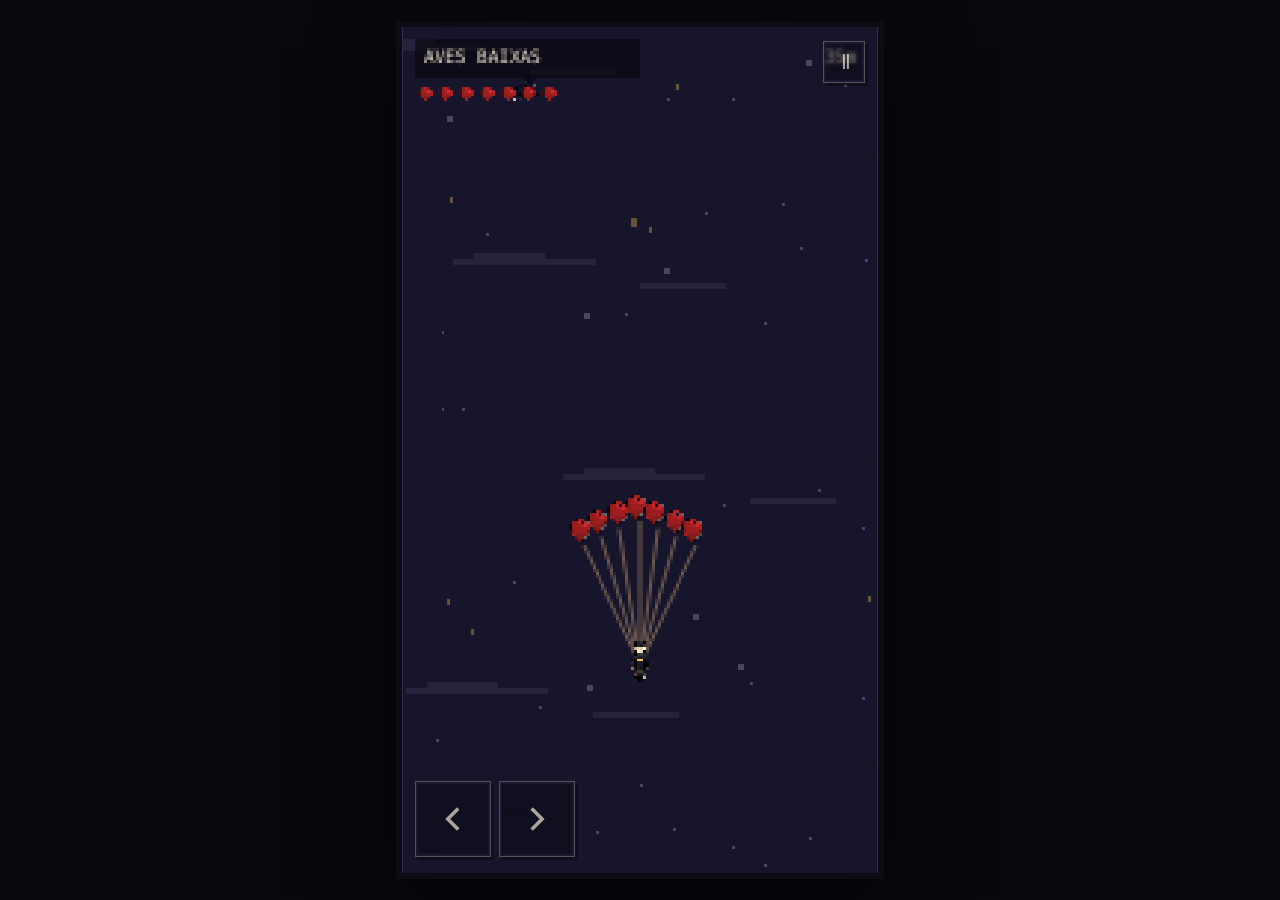
==== game/index.html @ 9ee75482 "feat: publish Sete Baloes v2" ====
<!doctype html>
<html lang="pt-BR">
  <head>
    <meta charset="UTF-8" />
    <meta name="viewport" content="width=device-width, initial-scale=1, viewport-fit=cover, user-scalable=no" />
    <meta name="theme-color" content="#08070d" />
    <meta name="apple-mobile-web-app-capable" content="yes" />
    <meta name="mobile-web-app-capable" content="yes" />
    <link rel="icon" href="data:image/svg+xml,%3Csvg xmlns='http://www.w3.org/2000/svg' viewBox='0 0 16 16'%3E%3Crect width='16' height='16' fill='%2308070d'/%3E%3Cpath d='M7 2h2v4h4v2H9v6H7V8H3V6h4z' fill='%23d6a84b'/%3E%3C/svg%3E" />
    <title>Sete Balões</title>
    <link rel="stylesheet" href="styles.css" />
  </head>
  <body>
    <main class="game-shell" aria-label="Sete Balões — jogo de ascensão">
      <canvas id="game" width="160" height="284" aria-label="Área do jogo"></canvas>

      <section id="intertitle" class="intertitle is-visible" aria-live="polite">
        <div class="intertitle__ornament" aria-hidden="true">†</div>
        <p id="chapter" class="intertitle__chapter">UM JOGO DE ASCENSÃO</p>
        <h1 id="story-title">SETE BALÕES</h1>
        <p id="story-copy">Padre Bento amarrou sete promessas ao corpo. Nenhuma delas sabia o caminho.</p>
        <button id="continue-button" type="button">SUBIR</button>
        <p id="controls-hint" class="intertitle__hint">← → ou os botões na tela</p>
      </section>

      <button id="pause-button" class="pause-button" type="button" aria-label="Pausar jogo">Ⅱ</button>

      <nav class="dpad" aria-label="Controles de movimento">
        <button id="left-button" type="button" aria-label="Mover para esquerda">
          <svg viewBox="0 0 24 24" aria-hidden="true"><path d="M15.5 4 7.5 12l8 8" /></svg>
        </button>
        <button id="right-button" type="button" aria-label="Mover para direita">
          <svg viewBox="0 0 24 24" aria-hidden="true"><path d="m8.5 4 8 8-8 8" /></svg>
        </button>
      </nav>
    </main>

    <script src="game.js"></script>
  </body>
</html>
---- game/styles.css ----
:root {
  color-scheme: dark;
  --ink: #08070d;
  --violet: #40355f;
  --lavender: #9a86ad;
  --bone: #e9dfcb;
  --gold: #d6a84b;
  --crimson: #a62b38;
}

* {
  box-sizing: border-box;
  -webkit-tap-highlight-color: transparent;
}

html,
body {
  width: 100%;
  height: 100%;
  margin: 0;
  overflow: hidden;
  background: var(--ink);
}

body {
  min-height: 100svh;
  display: grid;
  place-items: center;
  font-family: "Courier New", Courier, monospace;
  touch-action: none;
  user-select: none;
}

button {
  font: inherit;
}

.game-shell {
  position: relative;
  height: 100svh;
  width: min(100vw, calc(100svh * 0.56338));
  max-height: 100svh;
  overflow: hidden;
  background: #17152b;
  border-inline: 1px solid rgba(154, 134, 173, 0.22);
  isolation: isolate;
}

#game {
  display: block;
  width: 100%;
  height: 100%;
  image-rendering: pixelated;
  image-rendering: crisp-edges;
}

.intertitle {
  position: absolute;
  inset: 0;
  z-index: 5;
  display: flex;
  flex-direction: column;
  align-items: center;
  justify-content: center;
  padding: max(32px, env(safe-area-inset-top)) 30px max(30px, env(safe-area-inset-bottom));
  text-align: center;
  color: var(--bone);
  background:
    repeating-linear-gradient(0deg, transparent 0 3px, rgba(233, 223, 203, 0.018) 3px 4px),
    radial-gradient(circle at 50% 42%, #221e37 0, #0b0911 70%);
  opacity: 0;
  visibility: hidden;
  transition: opacity 180ms steps(3, end), visibility 180ms;
}

.intertitle::before,
.intertitle::after {
  content: "";
  position: absolute;
  left: 12%;
  right: 12%;
  height: 5px;
  border-top: 1px solid rgba(214, 168, 75, 0.62);
  border-bottom: 1px solid rgba(214, 168, 75, 0.25);
}

.intertitle::before { top: 13%; }
.intertitle::after { bottom: 13%; }

.intertitle.is-visible {
  opacity: 1;
  visibility: visible;
}

.intertitle__ornament {
  color: var(--gold);
  font-size: clamp(24px, 7vw, 38px);
  margin-bottom: 16px;
  text-shadow: 2px 2px 0 #000;
}

.intertitle__chapter {
  margin: 0 0 13px;
  color: var(--lavender);
  font-size: clamp(9px, 2.7vw, 13px);
  font-weight: 700;
  letter-spacing: 0.18em;
}

.intertitle h1 {
  max-width: 100%;
  margin: 0 0 18px;
  color: var(--bone);
  font-size: clamp(25px, 8.4vw, 43px);
  line-height: 0.96;
  letter-spacing: -0.07em;
  text-shadow: 3px 3px 0 #3a1830;
}

.intertitle #story-copy {
  max-width: 310px;
  min-height: 6em;
  margin: 0;
  font-family: Georgia, "Times New Roman", serif;
  font-size: clamp(15px, 4.6vw, 22px);
  line-height: 1.45;
  text-wrap: balance;
}

#continue-button {
  min-width: 132px;
  min-height: 46px;
  margin-top: 25px;
  padding: 10px 20px;
  border: 2px solid var(--gold);
  border-radius: 0;
  color: var(--ink);
  background: var(--gold);
  font-size: 13px;
  font-weight: 900;
  letter-spacing: 0.13em;
  box-shadow: 4px 4px 0 #4a2f27;
  cursor: pointer;
}

#continue-button:active {
  translate: 3px 3px;
  box-shadow: 1px 1px 0 #4a2f27;
}

.intertitle__hint {
  margin: 16px 0 0;
  color: #746984;
  font-size: 10px;
  letter-spacing: 0.08em;
}

.pause-button,
.dpad button {
  position: absolute;
  z-index: 3;
  display: grid;
  place-items: center;
  border: 1px solid rgba(233, 223, 203, 0.46);
  border-radius: 0;
  color: var(--bone);
  background: rgba(8, 7, 13, 0.52);
  box-shadow: inset 0 0 0 2px rgba(64, 53, 95, 0.35), 3px 3px 0 rgba(8, 7, 13, 0.6);
  backdrop-filter: blur(2px);
  cursor: pointer;
}

.pause-button {
  top: max(14px, env(safe-area-inset-top));
  right: 12px;
  width: 42px;
  height: 42px;
  font-size: 20px;
  letter-spacing: -0.2em;
  opacity: 0;
  pointer-events: none;
  transition: opacity 120ms;
}

.game-shell.is-playing .pause-button {
  opacity: 0.72;
  pointer-events: auto;
}

.dpad {
  position: absolute;
  z-index: 3;
  left: max(12px, env(safe-area-inset-left));
  bottom: max(16px, env(safe-area-inset-bottom));
  display: flex;
  gap: 8px;
  opacity: 0;
  pointer-events: none;
  transition: opacity 120ms;
}

.game-shell.is-playing .dpad {
  opacity: 0.72;
  pointer-events: auto;
}

.dpad button {
  position: relative;
  width: clamp(58px, 17vw, 76px);
  height: clamp(58px, 17vw, 76px);
}

.dpad button.is-pressed {
  background: rgba(166, 43, 56, 0.72);
  translate: 2px 2px;
}

.dpad svg {
  width: 45%;
  fill: none;
  stroke: currentColor;
  stroke-width: 3;
  stroke-linecap: square;
  stroke-linejoin: miter;
}

button:focus-visible {
  outline: 3px solid var(--bone);
  outline-offset: 3px;
}

@media (min-width: 700px) {
  .game-shell {
    height: min(94svh, 900px);
    width: min(94vw, calc(min(94svh, 900px) * 0.56338));
    box-shadow: 0 0 0 6px #0d0b13, 0 24px 80px rgba(0, 0, 0, 0.7);
  }
}

@media (prefers-reduced-motion: reduce) {
  .intertitle,
  .pause-button,
  .dpad {
    transition: none;
  }
}
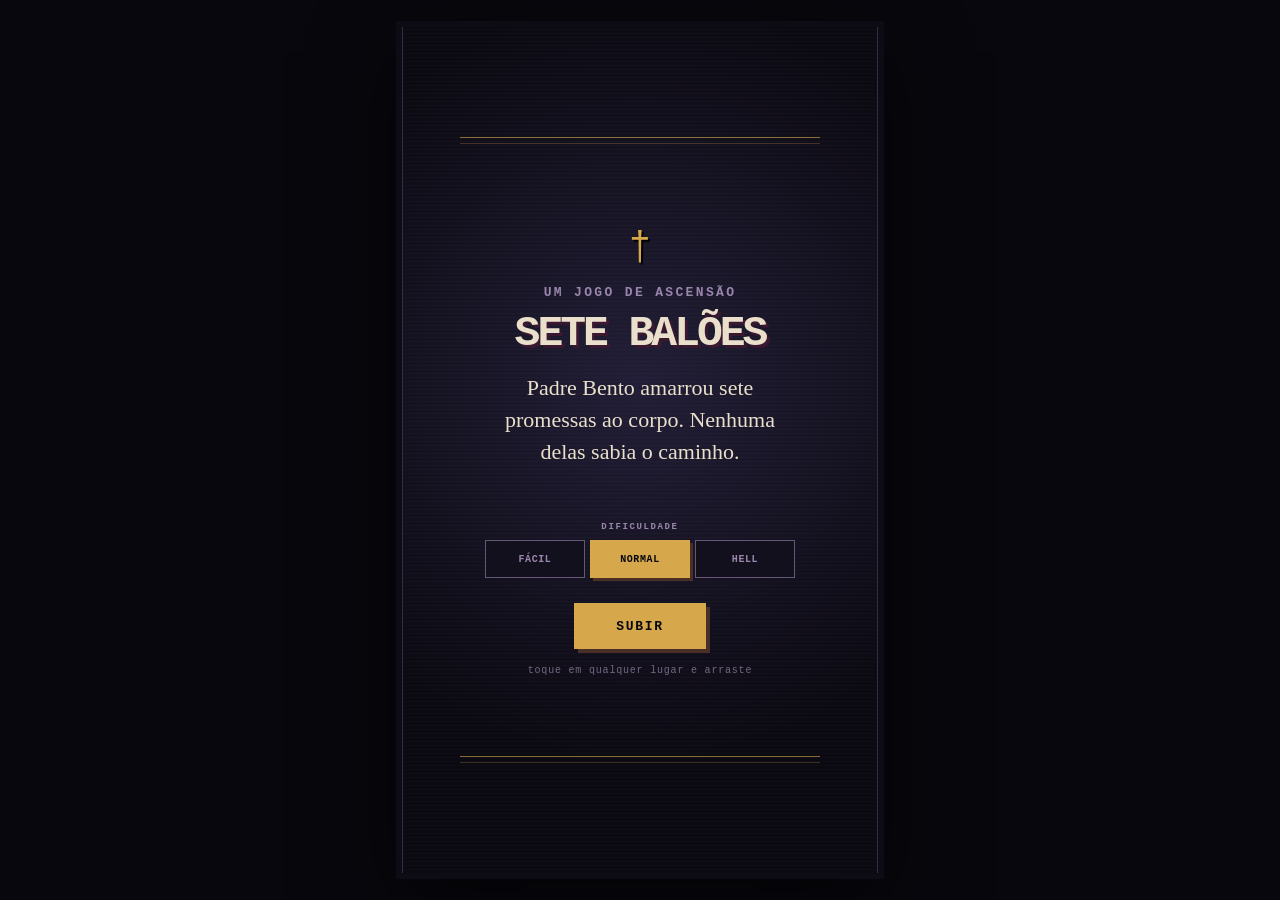
==== commit a1bfde50: "feat: add mobile controls and hell mode" ====
--- a/game/index.html
+++ b/game/index.html
@@ -2,7 +2,8 @@
 <html lang="pt-BR">
   <head>
     <meta charset="UTF-8" />
-    <meta name="viewport" content="width=device-width, initial-scale=1, viewport-fit=cover, user-scalable=no" />
+    <meta name="viewport" content="width=device-width, initial-scale=1, viewport-fit=cover" />
+    <meta name="description" content="Sete Balões: um jogo de ascensão em pixel art para celular." />
     <meta name="theme-color" content="#08070d" />
     <meta name="apple-mobile-web-app-capable" content="yes" />
     <meta name="mobile-web-app-capable" content="yes" />
@@ -19,20 +20,21 @@
         <p id="chapter" class="intertitle__chapter">UM JOGO DE ASCENSÃO</p>
         <h1 id="story-title">SETE BALÕES</h1>
         <p id="story-copy">Padre Bento amarrou sete promessas ao corpo. Nenhuma delas sabia o caminho.</p>
+        <fieldset id="difficulty-selector" class="difficulty-selector">
+          <legend>DIFICULDADE</legend>
+          <div>
+            <button type="button" data-difficulty="easy" aria-pressed="false">FÁCIL</button>
+            <button type="button" data-difficulty="normal" aria-pressed="true">NORMAL</button>
+            <button type="button" data-difficulty="hell" aria-pressed="false">HELL</button>
+          </div>
+        </fieldset>
         <button id="continue-button" type="button">SUBIR</button>
-        <p id="controls-hint" class="intertitle__hint">← → ou os botões na tela</p>
+        <p id="controls-hint" class="intertitle__hint">toque em qualquer lugar e arraste</p>
       </section>
 
       <button id="pause-button" class="pause-button" type="button" aria-label="Pausar jogo">Ⅱ</button>
-
-      <nav class="dpad" aria-label="Controles de movimento">
-        <button id="left-button" type="button" aria-label="Mover para esquerda">
-          <svg viewBox="0 0 24 24" aria-hidden="true"><path d="M15.5 4 7.5 12l8 8" /></svg>
-        </button>
-        <button id="right-button" type="button" aria-label="Mover para direita">
-          <svg viewBox="0 0 24 24" aria-hidden="true"><path d="m8.5 4 8 8-8 8" /></svg>
-        </button>
-      </nav>
+      <button id="monochrome-button" class="mono-button" type="button" aria-label="P&amp;B — ativar modo preto e branco" aria-pressed="false">P&amp;B</button>
+      <div id="touch-stick" class="touch-stick" aria-hidden="true"><i></i></div>
     </main>
 
     <script src="game.js"></script>
--- a/game/styles.css
+++ b/game/styles.css
@@ -44,6 +44,10 @@
   background: #17152b;
   border-inline: 1px solid rgba(154, 134, 173, 0.22);
   isolation: isolate;
+}
+
+.game-shell.is-monochrome {
+  filter: grayscale(1) contrast(1.2) brightness(1.32);
 }
 
 #game {
@@ -127,6 +131,52 @@
   text-wrap: balance;
 }
 
+.difficulty-selector {
+  width: min(100%, 310px);
+  margin: 18px 0 0;
+  padding: 0;
+  border: 0;
+}
+
+.difficulty-selector[hidden] {
+  display: none;
+}
+
+.difficulty-selector legend {
+  width: 100%;
+  margin-bottom: 8px;
+  color: var(--lavender);
+  font-size: 9px;
+  font-weight: 700;
+  letter-spacing: 0.18em;
+}
+
+.difficulty-selector div {
+  display: grid;
+  grid-template-columns: repeat(3, 1fr);
+  gap: 5px;
+}
+
+.difficulty-selector button {
+  min-height: 38px;
+  padding: 7px 3px;
+  border: 1px solid #655876;
+  border-radius: 0;
+  color: #9a86ad;
+  background: #12101d;
+  font-size: 10px;
+  font-weight: 900;
+  letter-spacing: 0.06em;
+  cursor: pointer;
+}
+
+.difficulty-selector button[aria-pressed="true"] {
+  border-color: var(--gold);
+  color: var(--ink);
+  background: var(--gold);
+  box-shadow: 3px 3px 0 #4a2f27;
+}
+
 #continue-button {
   min-width: 132px;
   min-height: 46px;
@@ -156,7 +206,7 @@
 }
 
 .pause-button,
-.dpad button {
+.mono-button {
   position: absolute;
   z-index: 3;
   display: grid;
@@ -182,46 +232,55 @@
   transition: opacity 120ms;
 }
 
+.mono-button {
+  top: max(61px, calc(env(safe-area-inset-top) + 58px));
+  right: 12px;
+  width: 42px;
+  height: 30px;
+  font-size: 9px;
+  font-weight: 900;
+  letter-spacing: 0.05em;
+  opacity: 0.72;
+}
+
+.mono-button[aria-pressed="true"] {
+  color: #08070d;
+  background: #e9dfcb;
+}
+
 .game-shell.is-playing .pause-button {
   opacity: 0.72;
   pointer-events: auto;
 }
 
-.dpad {
+.touch-stick {
   position: absolute;
   z-index: 3;
-  left: max(12px, env(safe-area-inset-left));
-  bottom: max(16px, env(safe-area-inset-bottom));
-  display: flex;
-  gap: 8px;
+  left: 0;
+  top: 0;
+  width: 58px;
+  height: 58px;
+  margin: -29px 0 0 -29px;
+  border: 1px solid rgba(233, 223, 203, 0.35);
+  background: rgba(8, 7, 13, 0.2);
   opacity: 0;
   pointer-events: none;
-  transition: opacity 120ms;
-}
-
-.game-shell.is-playing .dpad {
-  opacity: 0.72;
-  pointer-events: auto;
-}
-
-.dpad button {
-  position: relative;
-  width: clamp(58px, 17vw, 76px);
-  height: clamp(58px, 17vw, 76px);
-}
-
-.dpad button.is-pressed {
-  background: rgba(166, 43, 56, 0.72);
-  translate: 2px 2px;
-}
-
-.dpad svg {
-  width: 45%;
-  fill: none;
-  stroke: currentColor;
-  stroke-width: 3;
-  stroke-linecap: square;
-  stroke-linejoin: miter;
+  transition: opacity 90ms;
+}
+
+.touch-stick.is-visible {
+  opacity: 0.58;
+}
+
+.touch-stick i {
+  position: absolute;
+  left: 18px;
+  top: 18px;
+  width: 20px;
+  height: 20px;
+  border: 1px solid rgba(233, 223, 203, 0.72);
+  background: rgba(154, 134, 173, 0.45);
+  transform: translateX(var(--stick-x, 0));
 }
 
 button:focus-visible {
@@ -240,7 +299,8 @@
 @media (prefers-reduced-motion: reduce) {
   .intertitle,
   .pause-button,
-  .dpad {
+  .mono-button,
+  .touch-stick {
     transition: none;
   }
 }
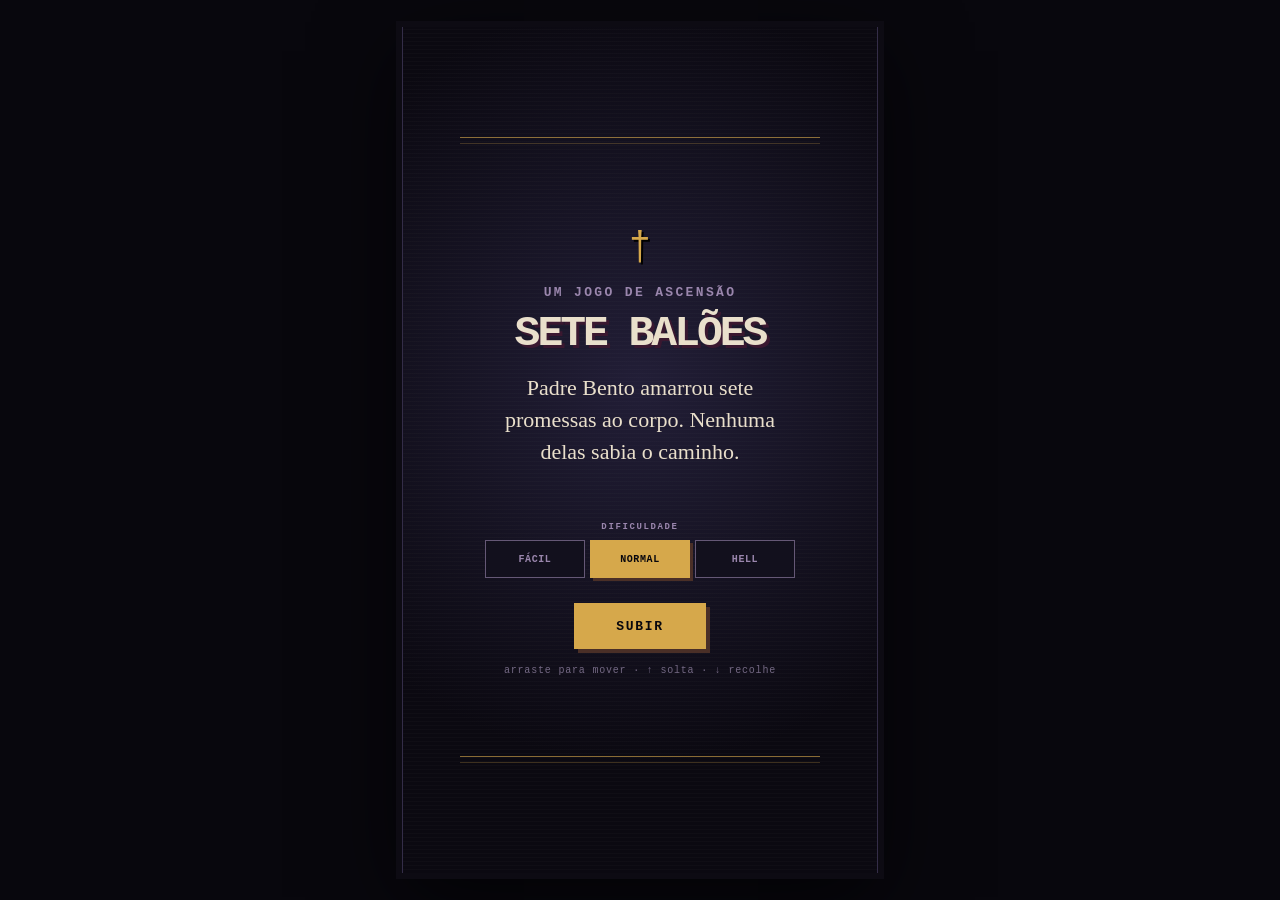
==== commit 192ba00c: "feat: add adjustable balloon rig and soundtrack" ====
--- a/game/index.html
+++ b/game/index.html
@@ -16,20 +16,22 @@
       <canvas id="game" width="160" height="284" aria-label="Área do jogo"></canvas>
 
       <section id="intertitle" class="intertitle is-visible" aria-live="polite">
-        <div class="intertitle__ornament" aria-hidden="true">†</div>
-        <p id="chapter" class="intertitle__chapter">UM JOGO DE ASCENSÃO</p>
-        <h1 id="story-title">SETE BALÕES</h1>
-        <p id="story-copy">Padre Bento amarrou sete promessas ao corpo. Nenhuma delas sabia o caminho.</p>
-        <fieldset id="difficulty-selector" class="difficulty-selector">
-          <legend>DIFICULDADE</legend>
-          <div>
-            <button type="button" data-difficulty="easy" aria-pressed="false">FÁCIL</button>
-            <button type="button" data-difficulty="normal" aria-pressed="true">NORMAL</button>
-            <button type="button" data-difficulty="hell" aria-pressed="false">HELL</button>
-          </div>
-        </fieldset>
-        <button id="continue-button" type="button">SUBIR</button>
-        <p id="controls-hint" class="intertitle__hint">toque em qualquer lugar e arraste</p>
+        <div class="intertitle__panel">
+          <div class="intertitle__ornament" aria-hidden="true">†</div>
+          <p id="chapter" class="intertitle__chapter">UM JOGO DE ASCENSÃO</p>
+          <h1 id="story-title">SETE BALÕES</h1>
+          <p id="story-copy">Padre Bento amarrou sete promessas ao corpo. Nenhuma delas sabia o caminho.</p>
+          <fieldset id="difficulty-selector" class="difficulty-selector">
+            <legend>DIFICULDADE</legend>
+            <div>
+              <button type="button" data-difficulty="easy" aria-pressed="false">FÁCIL</button>
+              <button type="button" data-difficulty="normal" aria-pressed="true">NORMAL</button>
+              <button type="button" data-difficulty="hell" aria-pressed="false">HELL</button>
+            </div>
+          </fieldset>
+          <button id="continue-button" type="button">SUBIR</button>
+          <p id="controls-hint" class="intertitle__hint">arraste para mover · ↑ solta · ↓ recolhe</p>
+        </div>
       </section>
 
       <button id="pause-button" class="pause-button" type="button" aria-label="Pausar jogo">Ⅱ</button>
--- a/game/styles.css
+++ b/game/styles.css
@@ -77,8 +77,42 @@
   transition: opacity 180ms steps(3, end), visibility 180ms;
 }
 
-.intertitle::before,
-.intertitle::after {
+.intertitle__panel {
+  display: flex;
+  width: 100%;
+  flex-direction: column;
+  align-items: center;
+}
+
+.intertitle.is-transition {
+  padding-inline: 18px;
+  background: rgba(8, 7, 13, 0.22);
+}
+
+.intertitle.is-transition .intertitle__panel {
+  max-width: 340px;
+  padding: 25px 20px 22px;
+  border: 1px solid rgba(214, 168, 75, 0.5);
+  background:
+    repeating-linear-gradient(0deg, transparent 0 3px, rgba(233, 223, 203, 0.018) 3px 4px),
+    rgba(11, 9, 17, 0.88);
+  box-shadow: 6px 6px 0 rgba(8, 7, 13, 0.55);
+}
+
+.intertitle.is-transition .intertitle__ornament {
+  margin-bottom: 10px;
+}
+
+.intertitle.is-transition #story-copy {
+  min-height: 0;
+}
+
+.intertitle.is-transition #continue-button {
+  margin-top: 20px;
+}
+
+.intertitle:not(.is-transition)::before,
+.intertitle:not(.is-transition)::after {
   content: "";
   position: absolute;
   left: 12%;
@@ -88,8 +122,8 @@
   border-bottom: 1px solid rgba(214, 168, 75, 0.25);
 }
 
-.intertitle::before { top: 13%; }
-.intertitle::after { bottom: 13%; }
+.intertitle:not(.is-transition)::before { top: 13%; }
+.intertitle:not(.is-transition)::after { bottom: 13%; }
 
 .intertitle.is-visible {
   opacity: 1;
@@ -280,7 +314,7 @@
   height: 20px;
   border: 1px solid rgba(233, 223, 203, 0.72);
   background: rgba(154, 134, 173, 0.45);
-  transform: translateX(var(--stick-x, 0));
+  transform: translate(var(--stick-x, 0), var(--stick-y, 0));
 }
 
 button:focus-visible {
